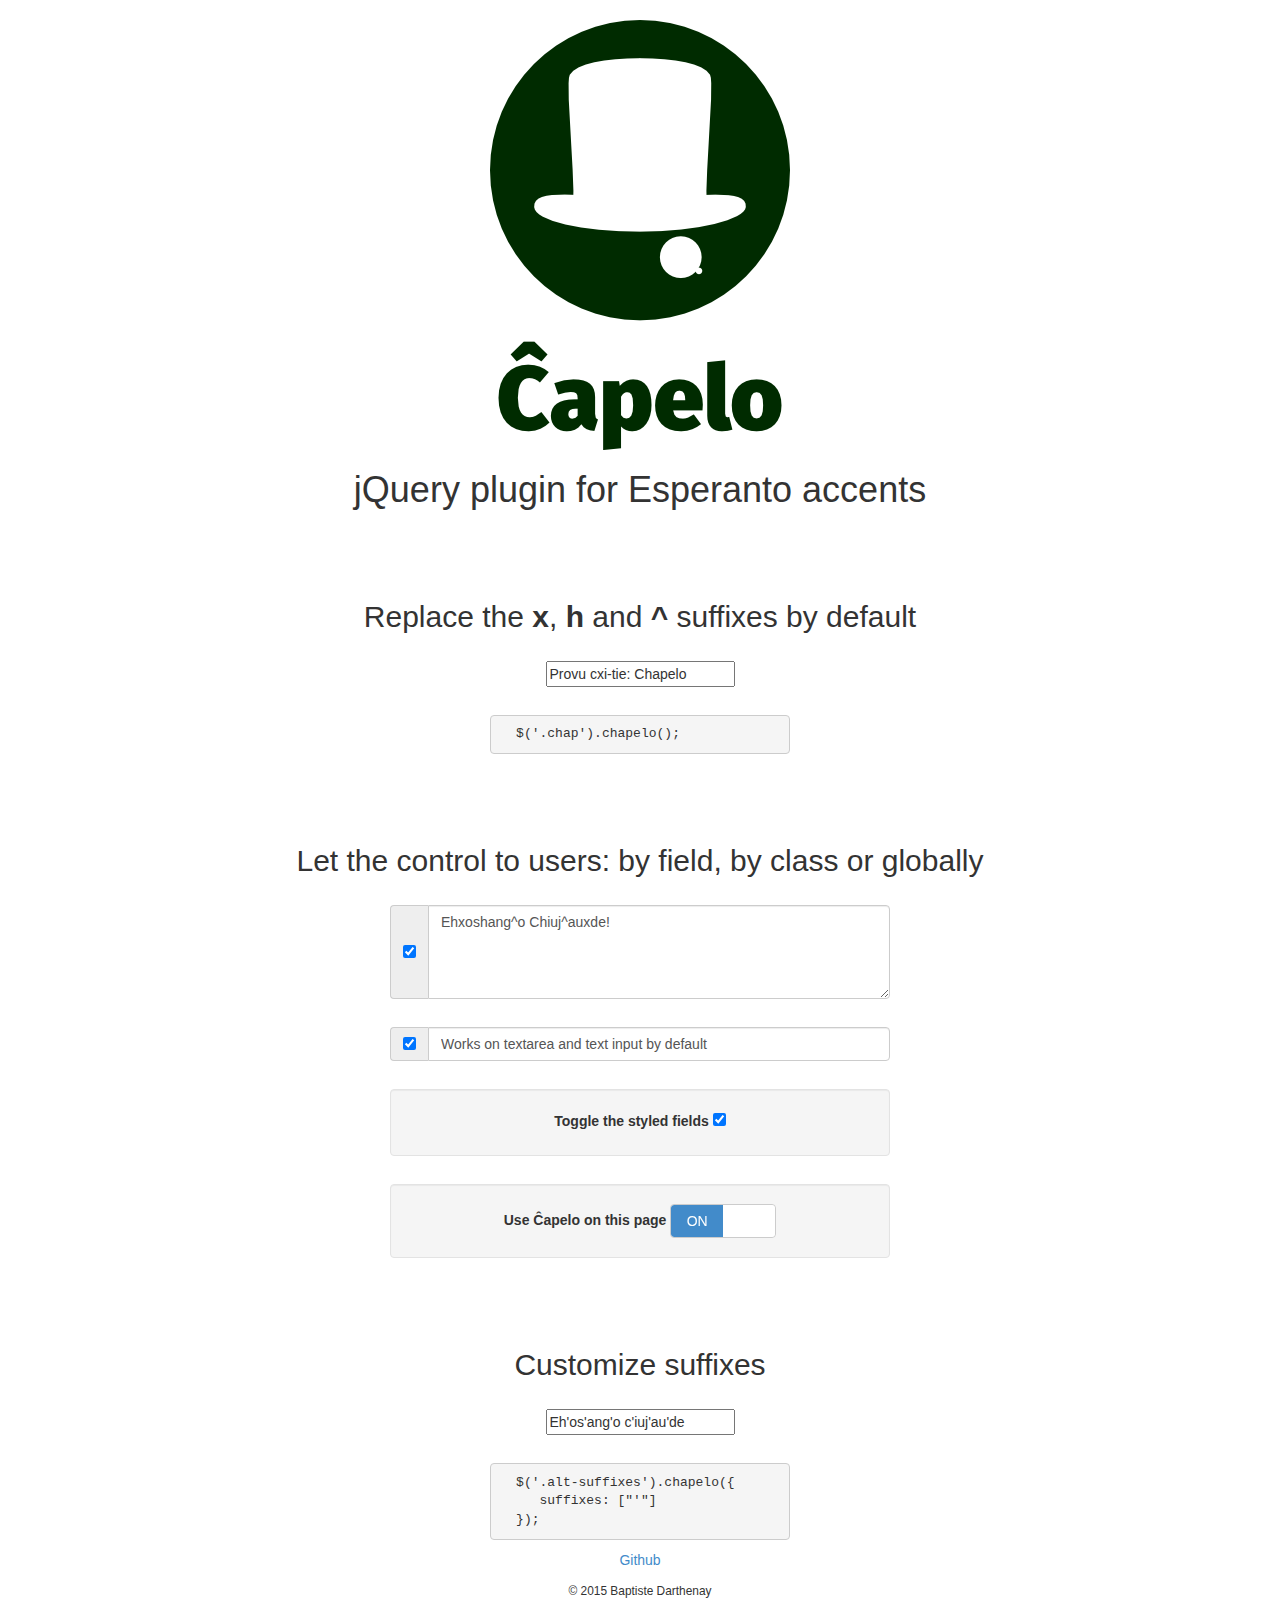
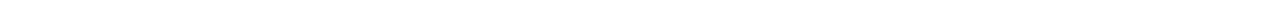
==== chapelo/index.html @ 5e4b67ab "For version 1.1.1 with various fixes." ====
<!DOCTYPE html>
<html xmlns="http://www.w3.org/1999/xhtml" xml:lang="en" lang="en">
    <head>
        <meta charset="utf-8">
        <link rel="icon" type="image/png" href="favicon.png" />
        <title>Ĉapelo - jQuery plugin for Esperanto accents</title>
        <link rel="stylesheet" href="css/bootstrap.min.css">
        <link rel="stylesheet" href="css/bootstrap-switch.min.css">
        <script src="js/jquery.js"></script>
        <script src="js/bootstrap-switch.min.js"></script>
        <script src="js/jquery.chapelo.js"></script>
        <script src="js/demo.js"></script>
        <style type="text/css">
            h1, section, footer {text-align: center}
            h2 {margin-top: 3em;}
            pre {text-align: left; margin: 0 auto; width: 30rem}
            .form-group {margin: 2em auto; max-width: 500px}
        </style>
    </head>

    <body>
        <h1><img src="chapelo.png" alt="Ĉapelo" title="Ĉapelo" /></h1>

        <h1>jQuery plugin for Esperanto accents</h1>

        <section>
            <h2>Replace the <strong>x</strong>, <strong>h</strong> and <strong>^</strong> suffixes by default</h2>

            <div class="form-group">
                <input type="text" id="kampo1" class="chap"value="Provu cxi-tie: Chapelo" />
            </div>
            <p><pre>  $('.chap').chapelo();</pre></p>

        </section>
        <section>
            <h2>Let the control to users: by field, by class or globally</h2>
            
            <div class="form-group">
                <div class="input-group">
                    <span class="input-group-addon">
                        <input type="checkbox" data-chap-toggle-id="kampo2" class="chap-field-toggle" checked aria-label="active" />
                    </span>
                    <textarea id="kampo2" class="form-control chap" rows="4">Ehxoshang^o Chiuj^auxde!</textarea>
                </div>
            </div>

            <div class="form-group">
                <div class="input-group">
                    <span class="input-group-addon">
                        <input type="checkbox" data-chap-toggle-id="kampo3" class="chap-field-toggle" checked aria-label="active" />
                    </span>
                    <input type="text" id="kampo3" class="form-control chap"
                        value="Works on textarea and text input by default" />
                </div>
            </div>

            <div class="form-group well">
                <label for="chap-toggle-class">Toggle the styled fields</label>
                <input type="checkbox" id="chap-toggle-class" data-chap-toggle="form-control" class="chap-field-toggle" checked />
            </div>

            <div class="form-group well chap-general">
                <label for="chap-general-toggle">Use Ĉapelo on this page</label>
                <input type="checkbox" id="chap-general-toggle" checked />
            </div>

        </section>
        <section>
            <h2>Customize suffixes</h2>

            <div class="form-group">
                <input type="text" id="kampo4" class="alt-suffixes"
                    value="Eh'os'ang'o c'iuj'au'de" />
                </div>
                <p><pre>
  $('.alt-suffixes').chapelo({
     suffixes: ["'"]
  });</pre></p>
            </div>
        </section>
        <footer>
            <p><a href="https://github.com/batisteo/chapelo">Github</a></p>
            <p><small>© 2015 Baptiste Darthenay</small></p>
        </footer>
    </body>
</html>
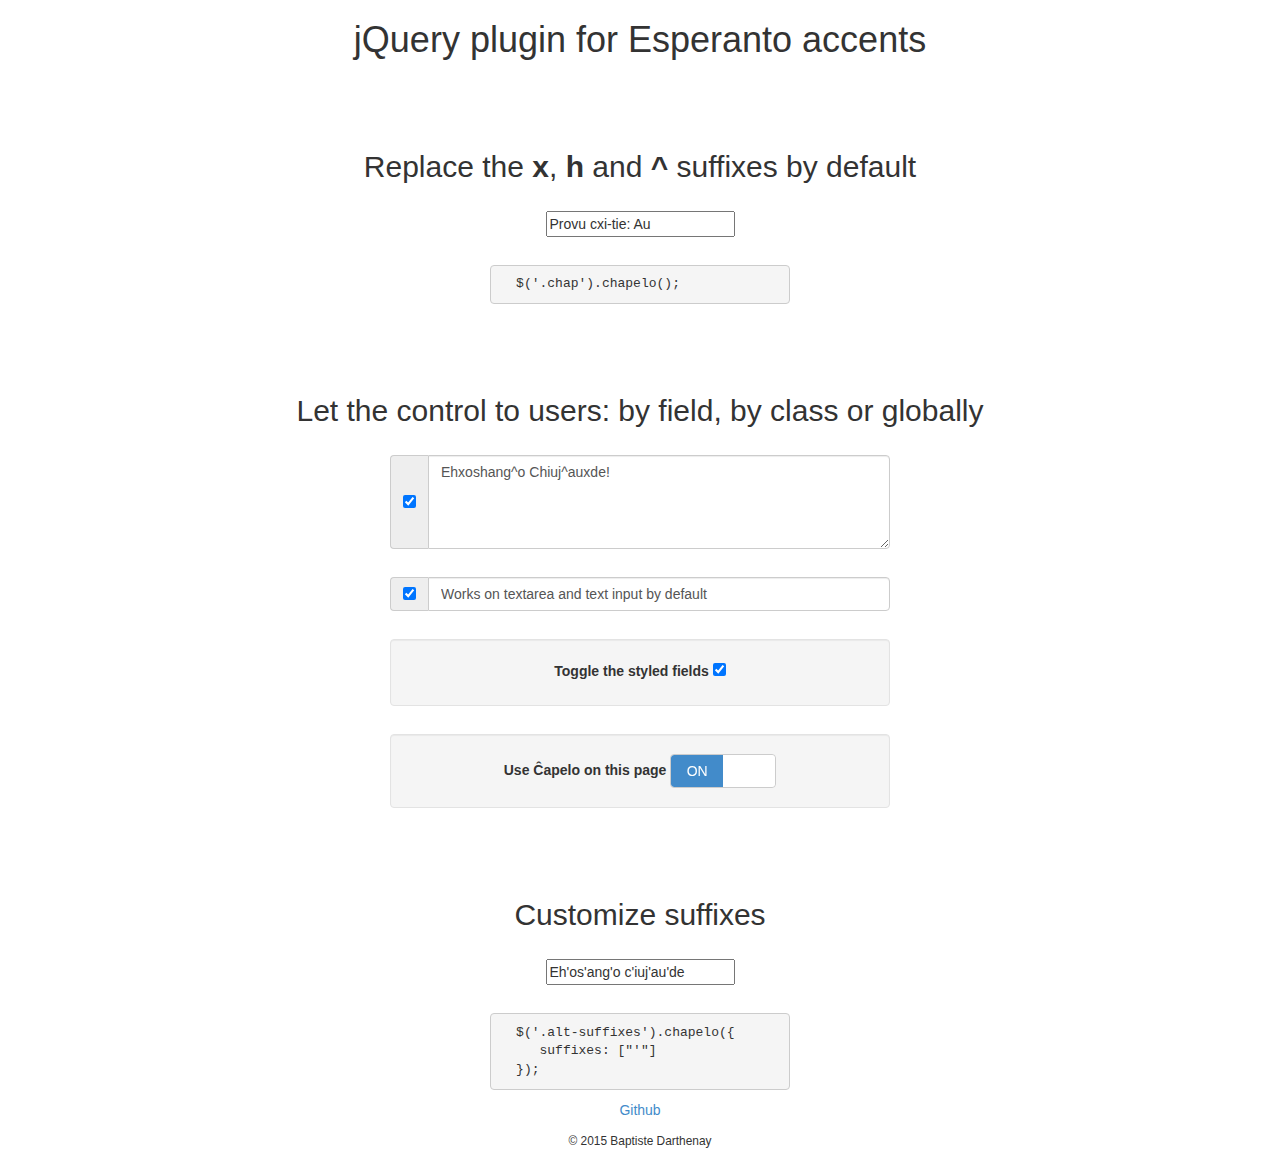
==== commit 625383be: "Some deep instable changes in the lib." ====
--- a/chapelo/index.html
+++ b/chapelo/index.html
@@ -19,7 +19,9 @@
     </head>
 
     <body>
+<!--
         <h1><img src="chapelo.png" alt="Ĉapelo" title="Ĉapelo" /></h1>
+-->
 
         <h1>jQuery plugin for Esperanto accents</h1>
 
@@ -27,7 +29,7 @@
             <h2>Replace the <strong>x</strong>, <strong>h</strong> and <strong>^</strong> suffixes by default</h2>
 
             <div class="form-group">
-                <input type="text" id="kampo1" class="chap"value="Provu cxi-tie: Chapelo" />
+                <input type="text" id="kampo1" class="chap chap-diphthong-off"value="Provu cxi-tie: Au" />
             </div>
             <p><pre>  $('.chap').chapelo();</pre></p>
 
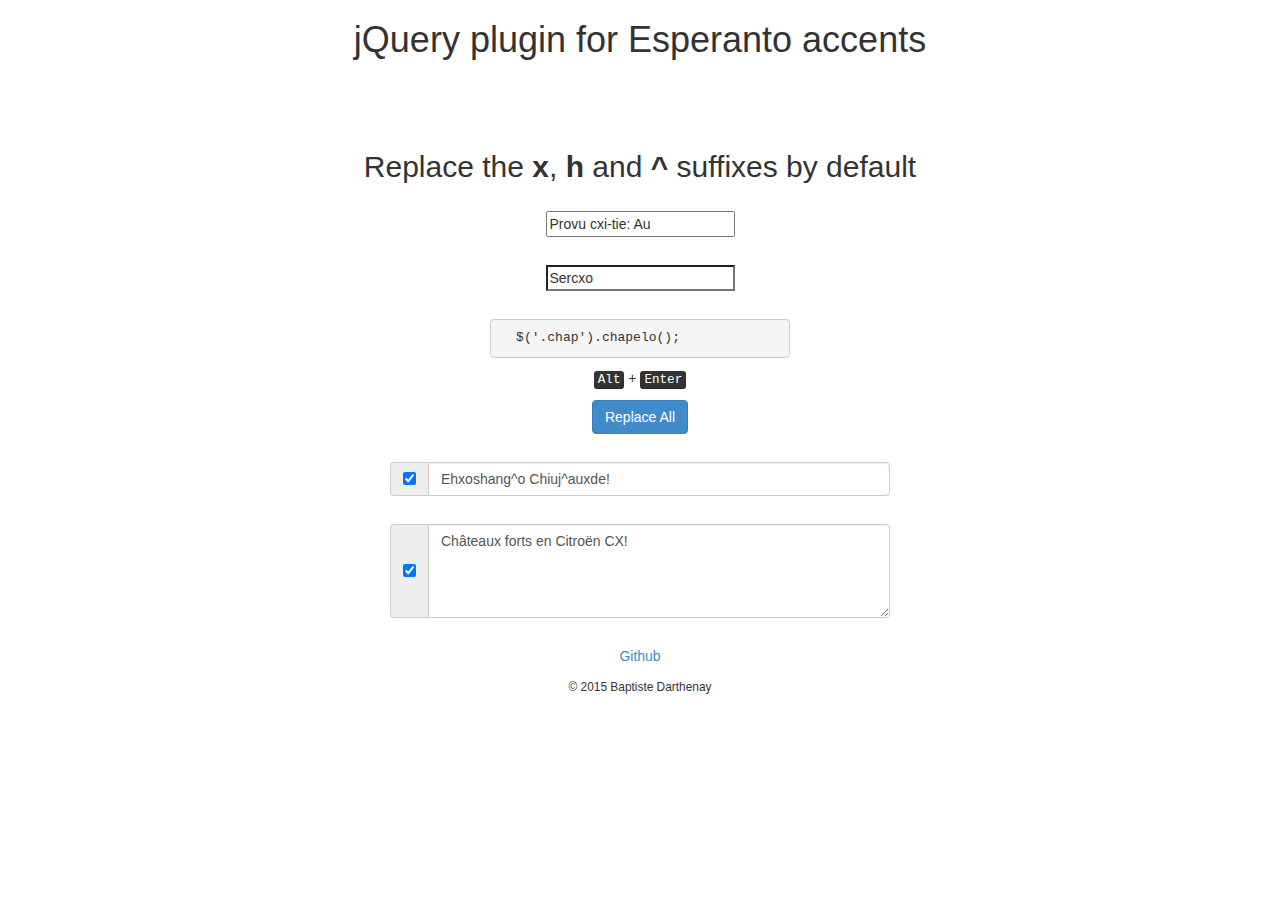
==== commit d1e6f450: "Updated Chapelo." ====
--- a/chapelo/index.html
+++ b/chapelo/index.html
@@ -8,8 +8,9 @@
         <link rel="stylesheet" href="css/bootstrap-switch.min.css">
         <script src="js/jquery.js"></script>
         <script src="js/bootstrap-switch.min.js"></script>
+        <script src="js/demo.js"></script>
         <script src="js/jquery.chapelo.js"></script>
-        <script src="js/demo.js"></script>
+        <!-- <script src="js/chapelaro.js"></script> -->
         <style type="text/css">
             h1, section, footer {text-align: center}
             h2 {margin-top: 3em;}
@@ -31,55 +32,34 @@
             <div class="form-group">
                 <input type="text" id="kampo1" class="chap chap-diphthong-off"value="Provu cxi-tie: Au" />
             </div>
+
+            <div class="form-group">
+                <input type="search" id="kampo1" class="chap chap-diphthong-off"value="Sercxo" />
+            </div>
             <p><pre>  $('.chap').chapelo();</pre></p>
+            <p> <kbd>Alt</kbd> + <kbd>Enter</kbd> </p>
+            <p>
+                <button data-chap-field-id="kampo1" type="button" name="button" id="replaceall" class="btn btn-primary">Replace All</button>
+            </p>
 
-        </section>
-        <section>
-            <h2>Let the control to users: by field, by class or globally</h2>
-            
             <div class="form-group">
                 <div class="input-group">
                     <span class="input-group-addon">
                         <input type="checkbox" data-chap-toggle-id="kampo2" class="chap-field-toggle" checked aria-label="active" />
                     </span>
-                    <textarea id="kampo2" class="form-control chap" rows="4">Ehxoshang^o Chiuj^auxde!</textarea>
+                    <div id="kampodiv" contenteditable="true" class="form-control chap" style="text-align: left">Ehxoshang^o Chiuj^auxde!</div>
                 </div>
             </div>
 
             <div class="form-group">
                 <div class="input-group">
                     <span class="input-group-addon">
-                        <input type="checkbox" data-chap-toggle-id="kampo3" class="chap-field-toggle" checked aria-label="active" />
+                        <input type="checkbox" data-chap-toggle-id="kampo2" class="chap-field-toggle" checked aria-label="active" />
                     </span>
-                    <input type="text" id="kampo3" class="form-control chap"
-                        value="Works on textarea and text input by default" />
+                    <textarea id="kampo2" class="form-control chap" rows="4">Châteaux forts en Citroën CX!</textarea>
                 </div>
             </div>
 
-            <div class="form-group well">
-                <label for="chap-toggle-class">Toggle the styled fields</label>
-                <input type="checkbox" id="chap-toggle-class" data-chap-toggle="form-control" class="chap-field-toggle" checked />
-            </div>
-
-            <div class="form-group well chap-general">
-                <label for="chap-general-toggle">Use Ĉapelo on this page</label>
-                <input type="checkbox" id="chap-general-toggle" checked />
-            </div>
-
-        </section>
-        <section>
-            <h2>Customize suffixes</h2>
-
-            <div class="form-group">
-                <input type="text" id="kampo4" class="alt-suffixes"
-                    value="Eh'os'ang'o c'iuj'au'de" />
-                </div>
-                <p><pre>
-  $('.alt-suffixes').chapelo({
-     suffixes: ["'"]
-  });</pre></p>
-            </div>
-        </section>
         <footer>
             <p><a href="https://github.com/batisteo/chapelo">Github</a></p>
             <p><small>© 2015 Baptiste Darthenay</small></p>
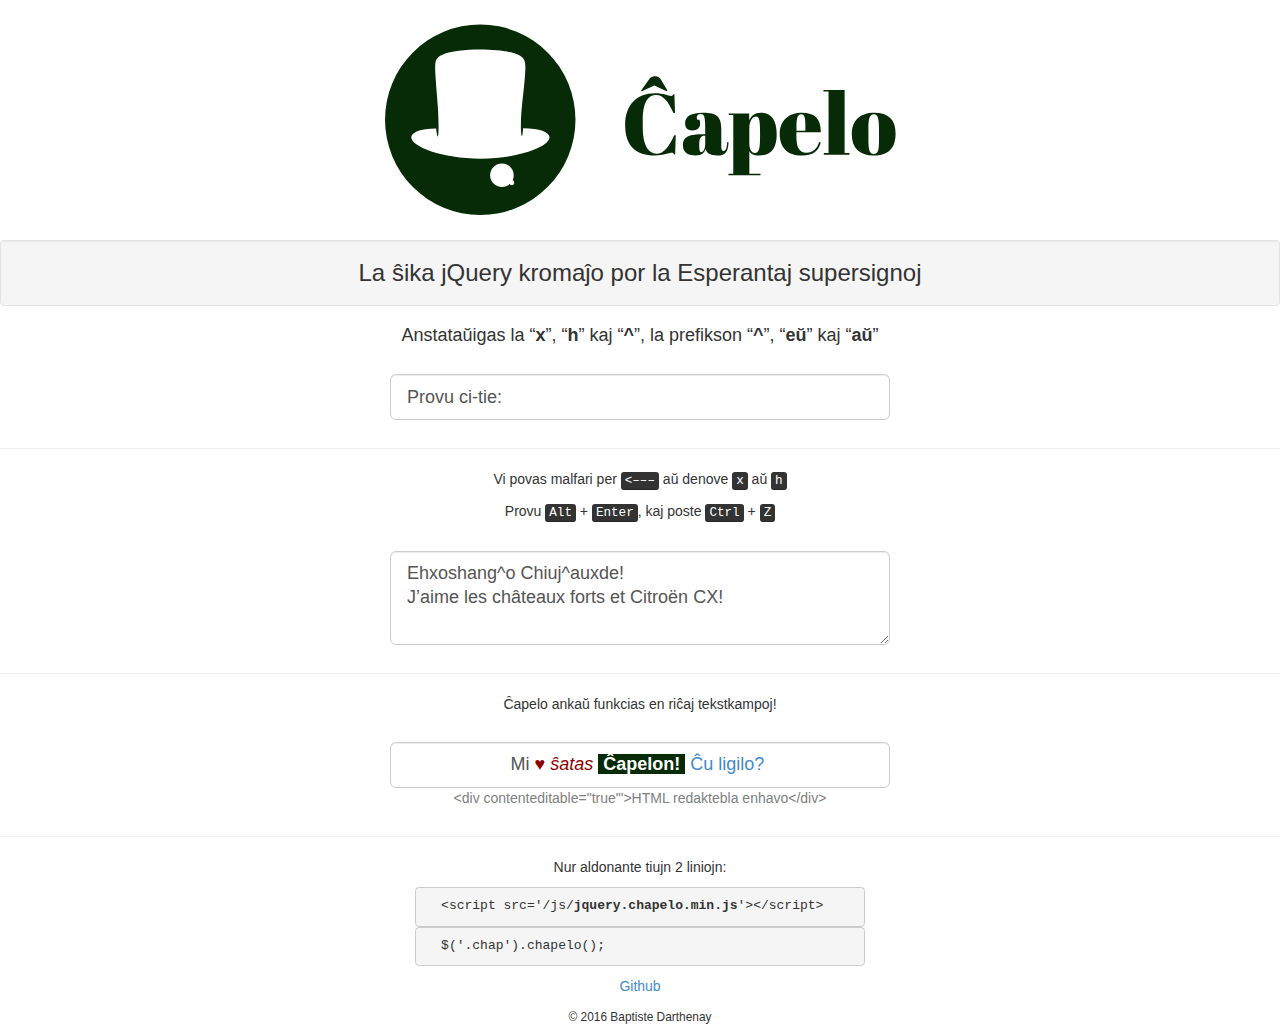
==== commit b3f09868: "Novaj ĉapelo kaj ĉapeligi paĝoj\!" ====
--- a/chapelo/index.html
+++ b/chapelo/index.html
@@ -1,68 +1,74 @@
 <!DOCTYPE html>
-<html xmlns="http://www.w3.org/1999/xhtml" xml:lang="en" lang="en">
+<html lang="eo">
     <head>
         <meta charset="utf-8">
-        <link rel="icon" type="image/png" href="favicon.png" />
-        <title>Ĉapelo - jQuery plugin for Esperanto accents</title>
+        <link rel="icon" type="image/png" href="logo_chapelo_sm.png" />
+        <title>Ĉapelo - la ŝika jQuery kromaĵo por la Esperantaj supersignoj</title>
         <link rel="stylesheet" href="css/bootstrap.min.css">
         <link rel="stylesheet" href="css/bootstrap-switch.min.css">
-        <script src="js/jquery.js"></script>
-        <script src="js/bootstrap-switch.min.js"></script>
+        <script src="js/jquery.min.js"></script>
         <script src="js/demo.js"></script>
-        <script src="js/jquery.chapelo.js"></script>
-        <!-- <script src="js/chapelaro.js"></script> -->
+        <script src="js/jquery.chapelo.min.js"></script>
         <style type="text/css">
-            h1, section, footer {text-align: center}
-            h2 {margin-top: 3em;}
-            pre {text-align: left; margin: 0 auto; width: 30rem}
+            h1, h3, section, footer {text-align: center}
+            pre {text-align: left; margin: 0 auto; width: 45rem}
             .form-group {margin: 2em auto; max-width: 500px}
         </style>
     </head>
 
     <body>
-<!--
-        <h1><img src="chapelo.png" alt="Ĉapelo" title="Ĉapelo" /></h1>
--->
 
-        <h1>jQuery plugin for Esperanto accents</h1>
+        <h1><img src="chapelo.svg" alt="Ĉapelo" title="Ĉapelo" /></h1>
+
+
+        <h3 class="well">La ŝika jQuery kromaĵo por la Esperantaj supersignoj</h3>
 
         <section>
-            <h2>Replace the <strong>x</strong>, <strong>h</strong> and <strong>^</strong> suffixes by default</h2>
+            <h4>Anstataŭigas la “<strong>x</strong>”, “<strong>h</strong>” kaj “<strong>^</strong>”,
+                la prefikson “<strong>^</strong>”, “<strong>eŭ</strong>” kaj “<strong>aŭ</strong>”
+            </h4>
 
             <div class="form-group">
-                <input type="text" id="kampo1" class="chap chap-diphthong-off"value="Provu cxi-tie: Au" />
+                <input type="text" id="tekstkampo" class="form-control input-lg chap" value="Provu ci-tie: " />
             </div>
 
-            <div class="form-group">
-                <input type="search" id="kampo1" class="chap chap-diphthong-off"value="Sercxo" />
-            </div>
-            <p><pre>  $('.chap').chapelo();</pre></p>
-            <p> <kbd>Alt</kbd> + <kbd>Enter</kbd> </p>
+            <hr>
+
+            <p>Vi povas malfari per <kbd title="retropaŝo">&lt;–––</kbd> aŭ denove <kbd>x</kbd> aŭ <kbd>h</kbd></p>
+            
             <p>
-                <button data-chap-field-id="kampo1" type="button" name="button" id="replaceall" class="btn btn-primary">Replace All</button>
+                Provu <kbd title="Alt-klavo">Alt</kbd> + <kbd title="Enigo-klavo">Enter</kbd>,
+                kaj poste <kbd title="Stirklavo">Ctrl</kbd> + <kbd>Z</kbd>
             </p>
 
             <div class="form-group">
-                <div class="input-group">
-                    <span class="input-group-addon">
-                        <input type="checkbox" data-chap-toggle-id="kampo2" class="chap-field-toggle" checked aria-label="active" />
-                    </span>
-                    <div id="kampodiv" contenteditable="true" class="form-control chap" style="text-align: left">Ehxoshang^o Chiuj^auxde!</div>
+                <textarea id="tekstareo" class="form-control input-lg chap" rows="3">Ehxoshang^o Chiuj^auxde!
+J’aime les châteaux forts et Citroën CX!</textarea>
                 </div>
+
+            <hr>
+            <p>Ĉapelo ankaŭ funkcias en riĉaj tekstkampoj! </p>
+            
+            <div class="form-group">
+                <div id="kampodiv" class="form-control input-lg chap" contenteditable="true">
+                    Mi <em style="color:darkred">♥ ŝatas</em>
+                    <strong style="color:white;background:#072B07"> Ĉapelon! </strong> 
+                    <a href="https://batisteo.github.io/chapelo/chapeligi/">Ĉu ligilo?</a> 
+                </div>
+                <span style="color:gray">&lt;div contenteditable="true"'&gt;HTML redaktebla enhavo&lt;/div&gt;</span>
             </div>
 
-            <div class="form-group">
-                <div class="input-group">
-                    <span class="input-group-addon">
-                        <input type="checkbox" data-chap-toggle-id="kampo2" class="chap-field-toggle" checked aria-label="active" />
-                    </span>
-                    <textarea id="kampo2" class="form-control chap" rows="4">Châteaux forts en Citroën CX!</textarea>
-                </div>
-            </div>
+            <hr>
+
+            <p>Nur aldonante tiujn 2 liniojn:
+                <pre><code>  &lt;script src='/js/<strong>jquery.chapelo.min.js</strong>'&gt;&lt;/script&gt;</code></pre>
+                <pre><code>  $('.chap').chapelo();</code></pre>
+            </p>
+
 
         <footer>
             <p><a href="https://github.com/batisteo/chapelo">Github</a></p>
-            <p><small>© 2015 Baptiste Darthenay</small></p>
+            <p><small>© 2016 Baptiste Darthenay</small></p>
         </footer>
     </body>
 </html>
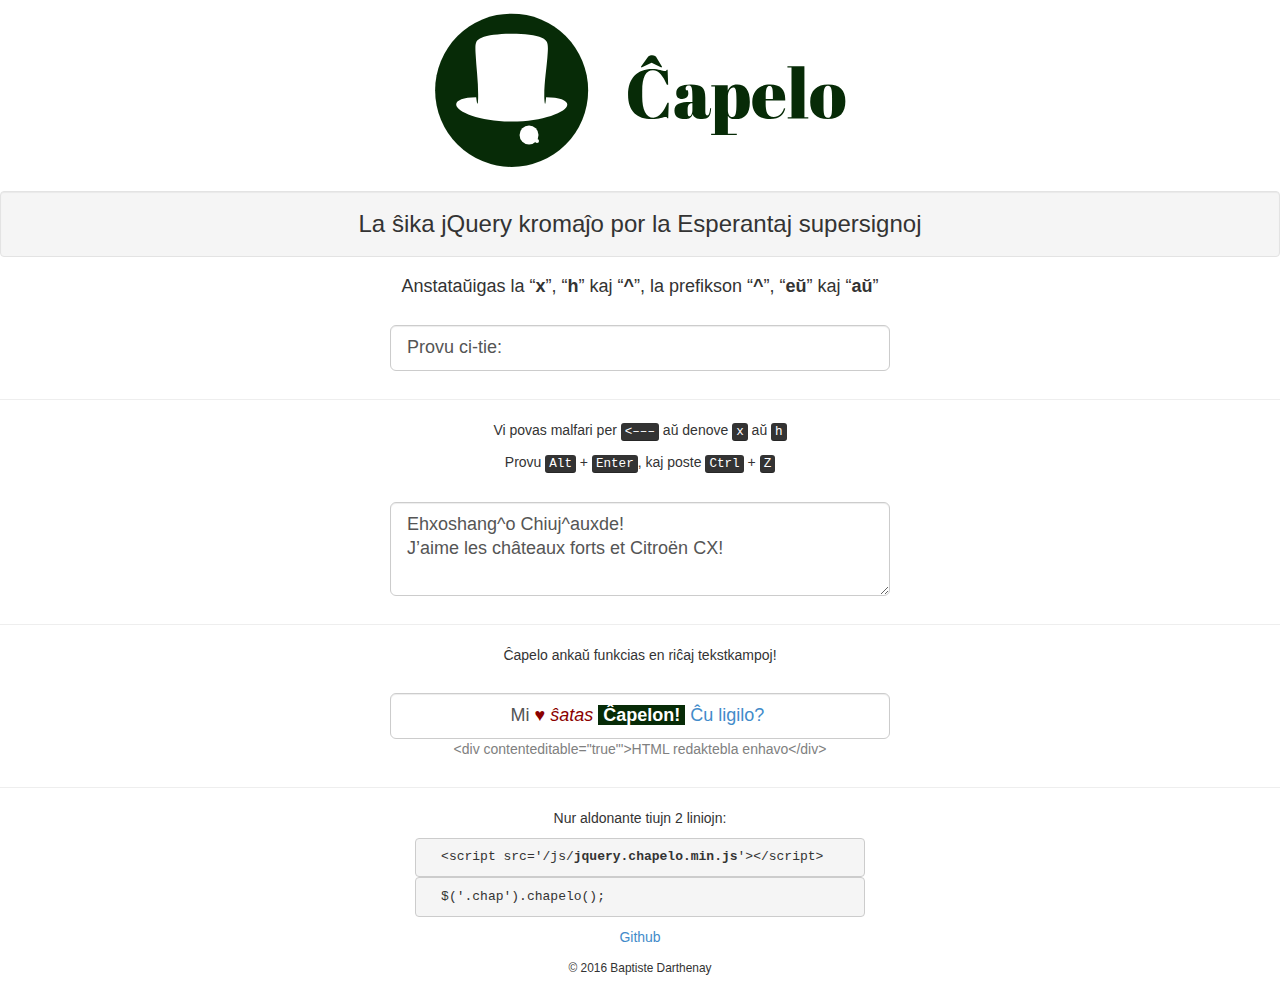
==== commit 02104c42: "Resized image title." ====
--- a/chapelo/index.html
+++ b/chapelo/index.html
@@ -2,6 +2,7 @@
 <html lang="eo">
     <head>
         <meta charset="utf-8">
+        <meta name="viewport" content="width=device-width, initial-scale=1">
         <link rel="icon" type="image/png" href="logo_chapelo_sm.png" />
         <title>Ĉapelo - la ŝika jQuery kromaĵo por la Esperantaj supersignoj</title>
         <link rel="stylesheet" href="css/bootstrap.min.css">
@@ -10,6 +11,7 @@
         <script src="js/demo.js"></script>
         <script src="js/jquery.chapelo.min.js"></script>
         <style type="text/css">
+            h1 {margin: 1rem auto; max-width: 450px;}
             h1, h3, section, footer {text-align: center}
             pre {text-align: left; margin: 0 auto; width: 45rem}
             .form-group {margin: 2em auto; max-width: 500px}
@@ -18,7 +20,7 @@
 
     <body>
 
-        <h1><img src="chapelo.svg" alt="Ĉapelo" title="Ĉapelo" /></h1>
+        <h1><img src="chapelo.svg" alt="Ĉapelo" title="Ĉapelo" width="100%" /></h1>
 
 
         <h3 class="well">La ŝika jQuery kromaĵo por la Esperantaj supersignoj</h3>
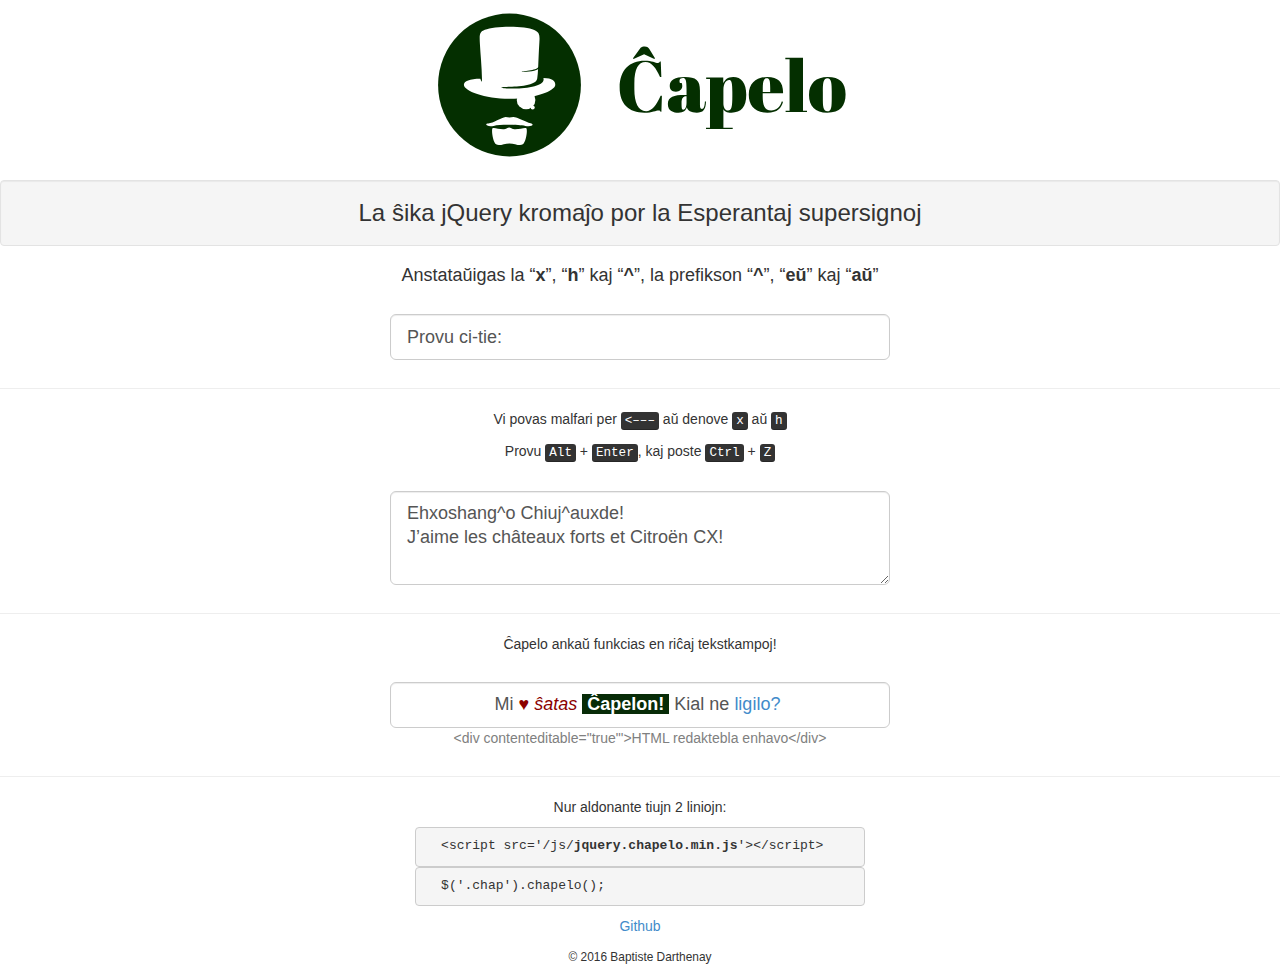
==== commit c6c044eb: "Nova emblemo." ====
--- a/chapelo/index.html
+++ b/chapelo/index.html
@@ -3,7 +3,7 @@
     <head>
         <meta charset="utf-8">
         <meta name="viewport" content="width=device-width, initial-scale=1">
-        <link rel="icon" type="image/png" href="logo_chapelo_sm.png" />
+        <link rel="icon" type="image/png" href="favicon-chapelo.png" />
         <title>Ĉapelo - la ŝika jQuery kromaĵo por la Esperantaj supersignoj</title>
         <link rel="stylesheet" href="css/bootstrap.min.css">
         <link rel="stylesheet" href="css/bootstrap-switch.min.css">
@@ -55,7 +55,7 @@
                 <div id="kampodiv" class="form-control input-lg chap" contenteditable="true">
                     Mi <em style="color:darkred">♥ ŝatas</em>
                     <strong style="color:white;background:#072B07"> Ĉapelon! </strong> 
-                    <a href="https://batisteo.github.io/chapelo/chapeligi/">Ĉu ligilo?</a> 
+                    Kial ne <a href="https://batisteo.github.io/chapelo/chapeligi/"> ligilo?</a> 
                 </div>
                 <span style="color:gray">&lt;div contenteditable="true"'&gt;HTML redaktebla enhavo&lt;/div&gt;</span>
             </div>
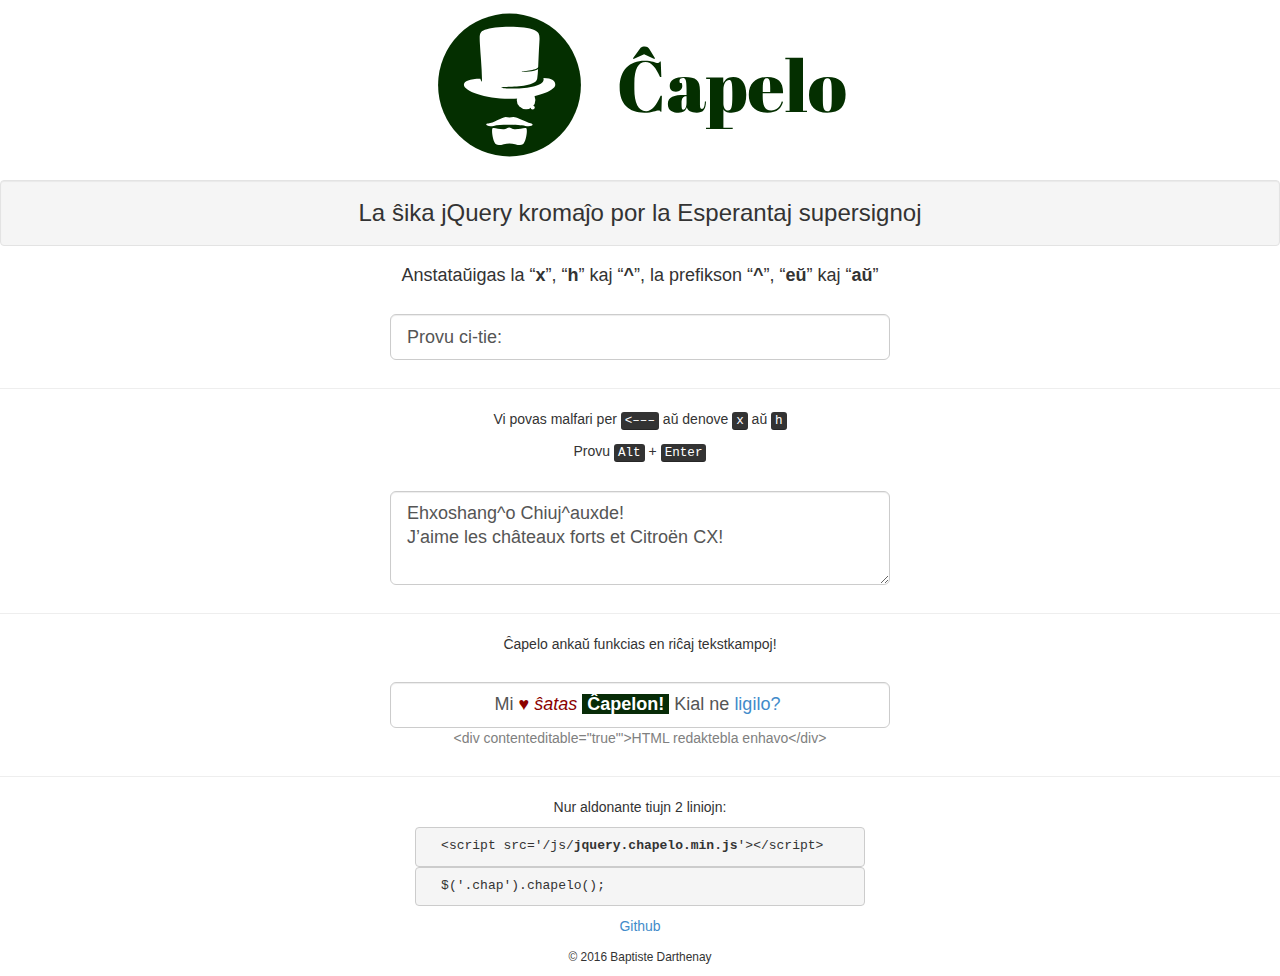
==== commit 180968ae: "Removed CtrlZ." ====
--- a/chapelo/index.html
+++ b/chapelo/index.html
@@ -10,6 +10,7 @@
         <script src="js/jquery.min.js"></script>
         <script src="js/demo.js"></script>
         <script src="js/jquery.chapelo.min.js"></script>
+        <!-- <script src="../../chapelo/js/jquery.chapelo.js"></script> -->
         <style type="text/css">
             h1 {margin: 1rem auto; max-width: 450px;}
             h1, h3, section, footer {text-align: center}
@@ -38,10 +39,7 @@
 
             <p>Vi povas malfari per <kbd title="retropaŝo">&lt;–––</kbd> aŭ denove <kbd>x</kbd> aŭ <kbd>h</kbd></p>
             
-            <p>
-                Provu <kbd title="Alt-klavo">Alt</kbd> + <kbd title="Enigo-klavo">Enter</kbd>,
-                kaj poste <kbd title="Stirklavo">Ctrl</kbd> + <kbd>Z</kbd>
-            </p>
+            <p>Provu <kbd title="Alt-klavo">Alt</kbd> + <kbd title="Enigo-klavo">Enter</kbd></p>
 
             <div class="form-group">
                 <textarea id="tekstareo" class="form-control input-lg chap" rows="3">Ehxoshang^o Chiuj^auxde!
